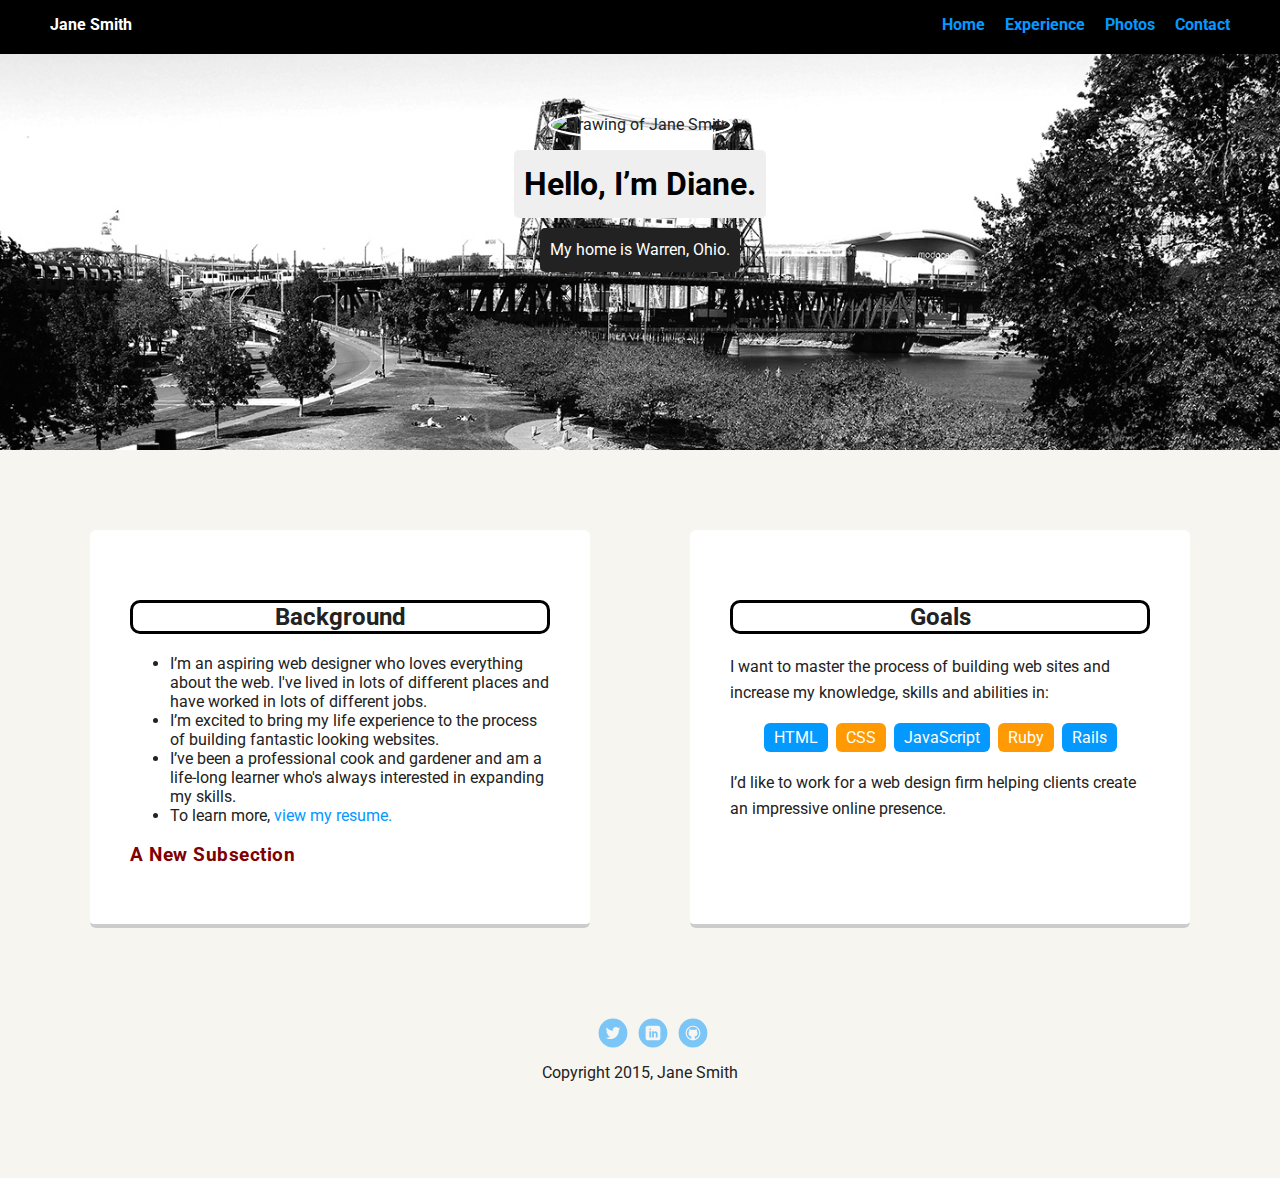
==== myWebsite/index.html @ e4b4df08 "Start coding" ====
<!doctype html>
<html lang="en">
<head>
  <meta charset="utf-8">
  <title>Diane Leigh's Profile</title>
  <meta name="viewport" content="width=device-width, initial-scale=1.0">
  <link rel="stylesheet" href="styles.css">
  <link href="https://fonts.googleapis.com/css?family=Muli%7CRoboto:400,300,500,700,900" rel="stylesheet"></head>
  <body>

    <div class="main-nav">
        <ul class="nav">
          <li class="name">Jane Smith</li>
          <li><a href="#">Home</a></li>
          <li><a href="resume.html">Experience</a></li>
          <li><a href="#">Photos</a></li>
          <li><a href="#">Contact</a></li>
        </ul>
    </div>

    <header>
      <img src="https://placeimg.com/400/400/people" alt="Drawing of Jane Smith" class="profile-image">
      <h1 class="tag name">Hello, I’m Diane.</h1>
      <p class="tag location">My home is Warren, Ohio.</p>
    </header>

    <main class="flex">
      <div class="card">
        <h2 class="card-title">Background</h2>
        <ul>
          <li>I’m an aspiring web designer who loves everything about the web. I've lived in lots of different places and have worked in lots of different jobs.</li>
          <li> I’m excited to bring my life experience to the process of building fantastic looking websites.</li>
          <li>I’ve been a professional cook and gardener and am a life-long learner who's always interested in expanding my skills.</li>
          <li>To learn more, <a href="resume.html">view my resume.</a></li>
      </ul>
      <h3>A New Subsection</h3>

        
      </div>

      <div class="card">
        <h2 class="card-title">Goals</h2>
        <p>I want to master the process of building web sites and increase my knowledge, skills and abilities in:</p>
        <ul class="skills">
          <li>HTML</li>
          <li>CSS</li>
          <li>JavaScript</li>
          <li>Ruby</li>
          <li>Rails</li>
        </ul>
        <p>I’d like to work for a web design firm helping clients create an impressive online presence.</p>
      </div>

    </main>
    <footer>
      <ul>
        <li><a href="http://twitter.com/treehouse" target="_blank" class="social twitter">Twitter</a></li>
        <li><a href="#" class="social linkedin">LinkedIn</a></li>
        <li><a href="#" class="social github">Github</a></li>
      </ul>
      <p class="copyright">Copyright 2015, Jane Smith</p>
    </footer>
  </body>
  </html>
---- myWebsite/styles.css ----
/* Global Layout Set-up */
* {
  box-sizing: border-box;
}

body {
  margin: 0;
  padding: 0;
  text-align: center;
  font-family: 'Roboto', sans-serif;
  color: #222;
  background: #f7f5f0;
}
/* Link Styles */

a {
  text-decoration: none;
  color: #0499ff;
}
a:hover {
  color: #6633ff;
}

/* Section Styles */

.main-nav {
  width: 100%;
  background: black;
  min-height: 30px;
  padding: 10px;
  position: fixed;
  text-align: center;
}
.nav {
  display: flex;
  justify-content: space-around;
  font-weight: 700;
  list-style-type: none;
  margin: 0 auto;
  padding: 0;
}
.nav .name {
  display: none;
}
.nav li {
  padding: 5px 10px 10px 10px;
}
.nav a {
  transition: all .5s;
}
.nav a:hover {
  color: white
}

header {
  text-align: center;
  background: url('images/portland.jpg') no-repeat top center ;
  background-size: cover;
  overflow: hidden;
  padding-top: 60px;
}
header {
  line-height: 1.5;
}
header .profile-image {
  margin-top: 50px;
  width: 150px;
  height: 150px;
  border-radius: 50%;
  border: 3px solid white;
  transition: all .5s;
}
header .profile-image:hover {
  transform: scale(1.2) rotate(360deg);
}
.tag {
  background-color: #efefef;
  color: black;
  padding: 10px;
  border-radius: 5px;
  display: table;
  margin: 10px auto;
}
.location {
  background-color: #222;
  color: white;
}
.card {
  margin: 30px;
  padding: 20px 40px 40px;
  max-width: 500px;
  text-align: left;
  background: #fff;
  border-bottom: 4px solid #ccc;
  border-radius: 6px;
}
.card:hover {
  border-color: #ff99ff;
}

ul.skills {
  padding: 0;
  text-align: center;
}

.skills li {
  border-radius: 6px;
  display: inline-block;
  background: #ff9904;
  color: white;
  padding: 5px 10px;
  margin: 2px;
}

.skills li:nth-child(odd) {
  background: #0399ff;
}

footer {
  width: 100%;
  min-height: 30px;
  padding: 20px 0 40px 20px;
}

footer .copyright {
  top: -8px;
  margin-right: 20px;
  font-size: .75em;
}

footer ul {
  list-style-type: none;
  margin: 0;
  padding: 0;
}

footer ul li {
  display: inline-block;
}

a.social {
  display: inline-block;
  text-indent: -9999px;
  margin-left: 5px;
  width: 30px;
  height: 30px;
  background-size: 30px 30px;
  opacity: .5;
  transition: all .25s;
}
a.twitter {
  background-image: url(images/twitter.svg);
}
a.linkedin {
  background-image: url(images/linkedin.svg);
}
a.github {
  background-image: url(images/github.svg);
}
a.social:hover {
  opacity: 1;
}
.clearfix {
  clear: both;
}

/* Styles for larger screens */
@media screen and (min-width: 720px) {

  .flex {
      display: flex;
      max-width: 1200px;
      justify-content: space-around;
      margin: 0 auto;
  }

  header {
    min-height: 450px;
  }

  .nav {
    max-width: 1200px;
  }

  .nav .name {
    display: block;
    margin-right: auto;
    color: white;
  }

  main {
    padding-top: 50px;
  }

  main p {
    line-height: 1.6em;
  }

  footer {
    font-size: 1.3em;
    max-width: 1200px;
    margin: 40px auto;
  }

}

h3 {
  color: maroon;
  letter-spacing: 0.5px;
}

.card-title {
  text-align: center;
  border: solid black 3px;
  border-radius: 10px;
  margin-top: 50px;
}
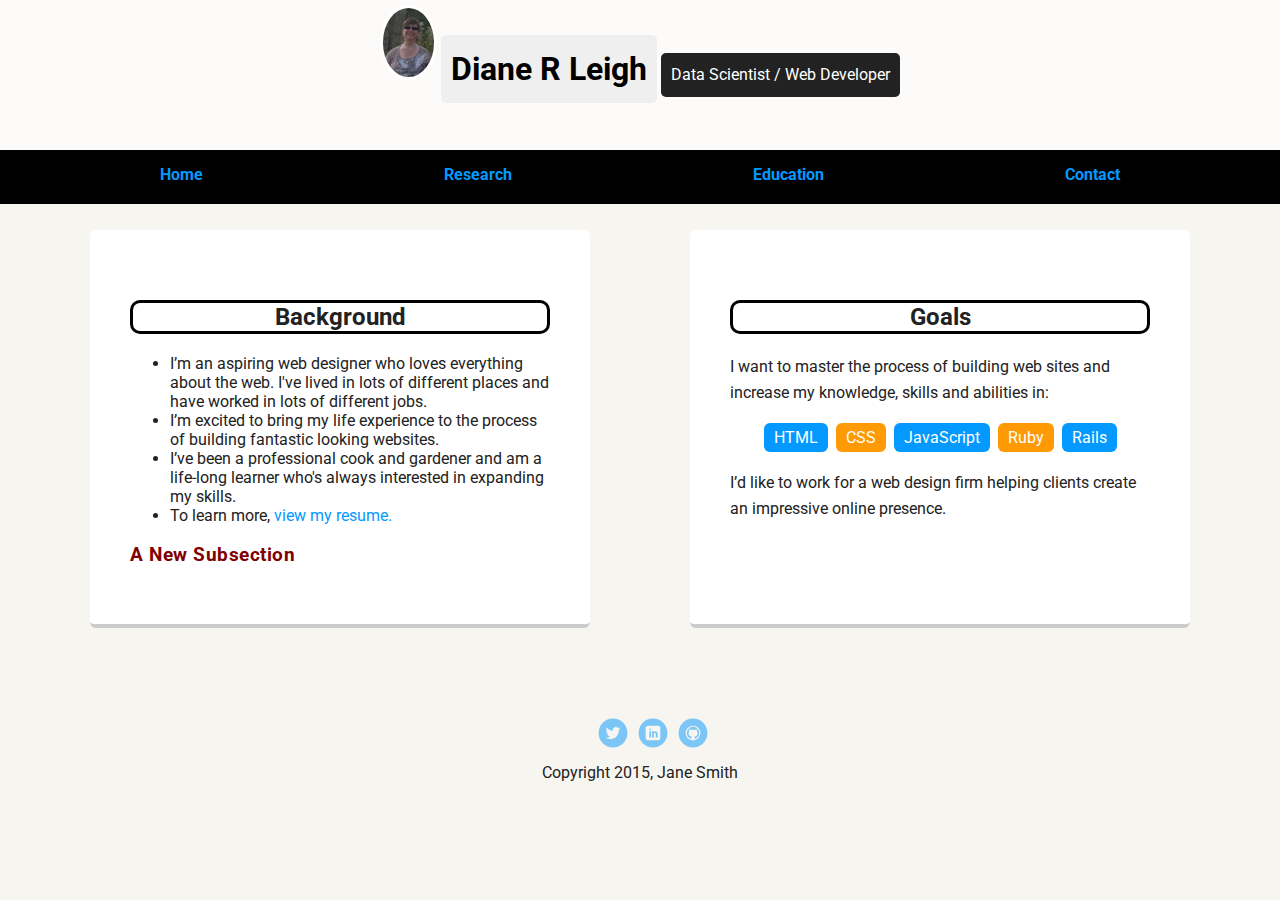
==== commit 91b53996: "add photo of me" ====
--- a/myWebsite/index.html
+++ b/myWebsite/index.html
@@ -8,21 +8,20 @@
   <link href="https://fonts.googleapis.com/css?family=Muli%7CRoboto:400,300,500,700,900" rel="stylesheet"></head>
   <body>
 
-    <div class="main-nav">
-        <ul class="nav">
-          <li class="name">Jane Smith</li>
-          <li><a href="#">Home</a></li>
-          <li><a href="resume.html">Experience</a></li>
-          <li><a href="#">Photos</a></li>
-          <li><a href="#">Contact</a></li>
-        </ul>
-    </div>
+    <header>
+      <img src="images\me.jpg" alt="Picture of Diane Leigh" class="profile-image">
+      <h1 class="tag name">Diane R Leigh</h1>
+      <p class="tag location">Data Scientist / Web Developer</p>
+    </header>
 
-    <header>
-      <img src="https://placeimg.com/400/400/people" alt="Drawing of Jane Smith" class="profile-image">
-      <h1 class="tag name">Hello, I’m Diane.</h1>
-      <p class="tag location">My home is Warren, Ohio.</p>
-    </header>
+      <div class="main-nav">
+          <ul class="nav">
+            <li><a href="#">Home</a></li>
+            <li><a href="resume.html">Research</a></li>
+            <li><a href="#">Education</a></li>
+            <li><a href="#">Contact</a></li>
+          </ul>
+      </div>
 
     <main class="flex">
       <div class="card">
@@ -35,7 +34,7 @@
       </ul>
       <h3>A New Subsection</h3>
 
-        
+
       </div>
 
       <div class="card">
--- a/myWebsite/styles.css
+++ b/myWebsite/styles.css
@@ -54,18 +54,20 @@
 
 header {
   text-align: center;
-  background: url('images/portland.jpg') no-repeat top center ;
-  background-size: cover;
+  background-image: url('images/programming.png') no-repeat top center ;
+  background-size: contain;
+  background-color: rgba(255,255,255,0.6);
   overflow: hidden;
-  padding-top: 60px;
+  padding-top: 0px;
+  background-blend-mode: lighten
 }
 header {
   line-height: 1.5;
 }
 header .profile-image {
-  margin-top: 50px;
-  width: 150px;
-  height: 150px;
+  margin-top: 5px;
+  display: inline;
+  height: 75px;
   border-radius: 50%;
   border: 3px solid white;
   transition: all .5s;
@@ -75,14 +77,16 @@
 }
 .tag {
   background-color: #efefef;
+  display: inline-block;
   color: black;
   padding: 10px;
   border-radius: 5px;
-  display: table;
+
   margin: 10px auto;
 }
 .location {
   background-color: #222;
+  display: inline-block;
   color: white;
 }
 .card {
@@ -175,7 +179,7 @@
   }
 
   header {
-    min-height: 450px;
+    min-height: 150px;
   }
 
   .nav {
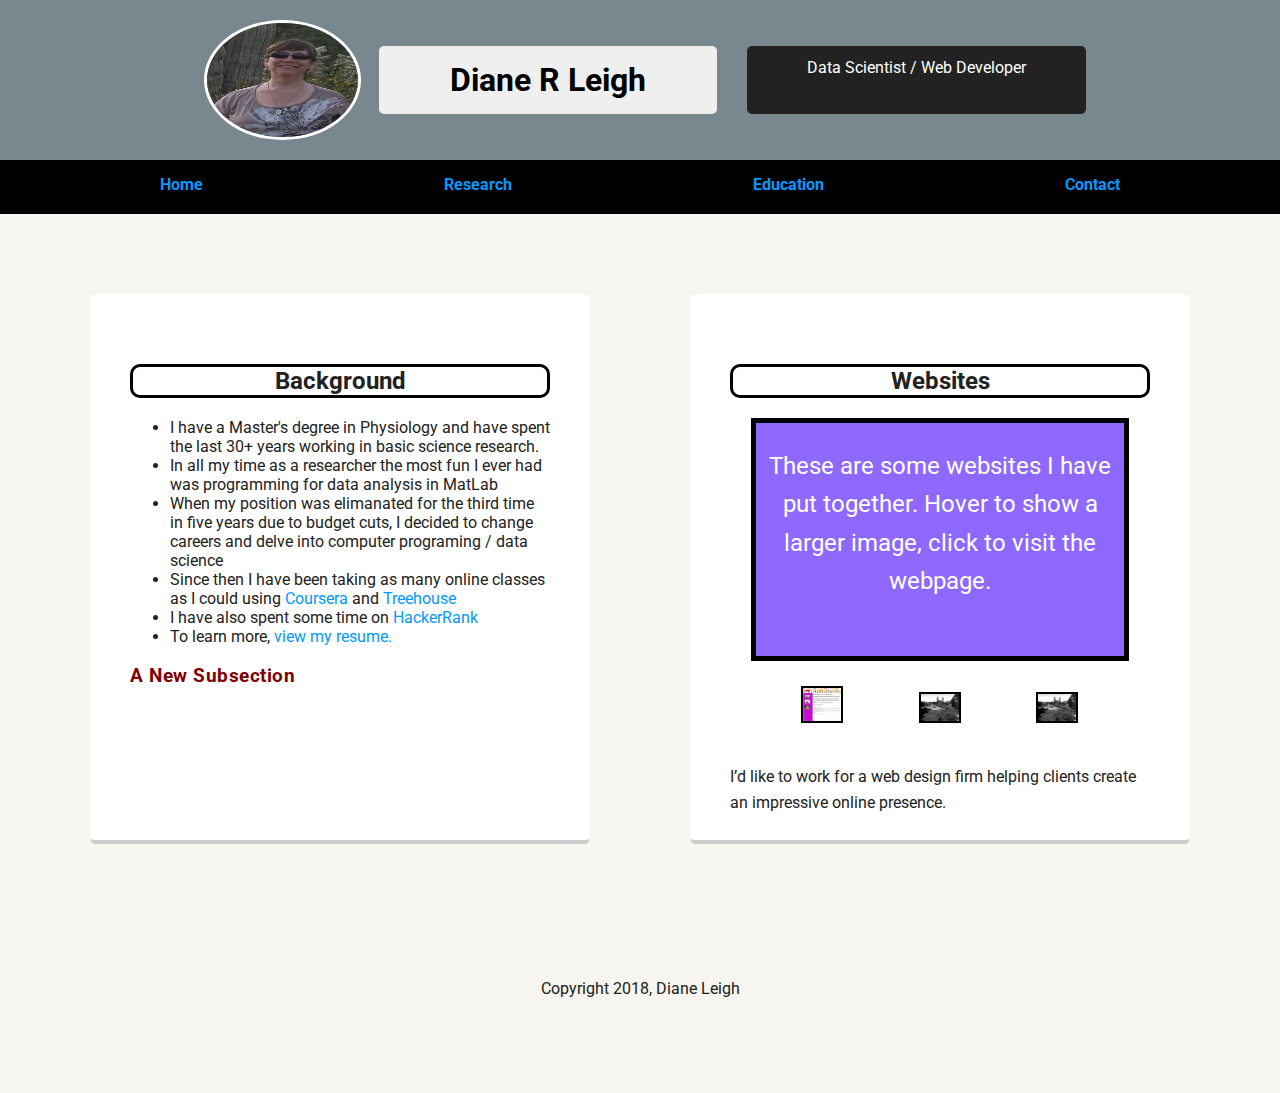
==== commit 17792cb1: "building the body of the home page" ====
--- a/myWebsite/index.html
+++ b/myWebsite/index.html
@@ -4,14 +4,18 @@
   <meta charset="utf-8">
   <title>Diane Leigh's Profile</title>
   <meta name="viewport" content="width=device-width, initial-scale=1.0">
-  <link rel="stylesheet" href="styles.css">
+  <link rel="stylesheet" href="css/styles.css">
+  <link rel="stylesheet" href="css/gallery.css">
+	<script src = "js/gallery.js"></script>
   <link href="https://fonts.googleapis.com/css?family=Muli%7CRoboto:400,300,500,700,900" rel="stylesheet"></head>
   <body>
 
     <header>
-      <img src="images\me.jpg" alt="Picture of Diane Leigh" class="profile-image">
-      <h1 class="tag name">Diane R Leigh</h1>
-      <p class="tag location">Data Scientist / Web Developer</p>
+      <div class="wrapper">
+        <img src="images\me.jpg" alt="Picture of Diane Leigh" class="profile-image">
+        <h1 class="tag name">Diane R Leigh</h1>
+        <p class="tag profession">Data Scientist / Web Developer</p>
+      </div>
     </header>
 
       <div class="main-nav">
@@ -27,26 +31,30 @@
       <div class="card">
         <h2 class="card-title">Background</h2>
         <ul>
-          <li>I’m an aspiring web designer who loves everything about the web. I've lived in lots of different places and have worked in lots of different jobs.</li>
-          <li> I’m excited to bring my life experience to the process of building fantastic looking websites.</li>
-          <li>I’ve been a professional cook and gardener and am a life-long learner who's always interested in expanding my skills.</li>
+          <li>I have a Master's degree in Physiology and have spent the last 30+ years working in basic science research.</li>
+          <li> In all my time as a researcher the most fun I ever had was programming for data analysis in MatLab</li>
+          <li>When my position was elimanated for the third time in five years due to budget cuts, I decided to change careers and delve into computer programing / data science</li>
+          <li>Since then I have been taking as many online classes as I could using <a href="https://www.coursera.org/user/eecc54e8685ad03a253996fc8cf2ed9f" target="_blank">Coursera</a> and <a href="https://teamtreehouse.com/dianeleigh" target="_blank">Treehouse</a></li>
+          <li>I have also spent some time on <a href="https://www.hackerrank.com/leighd2008" target="_blank">HackerRank</a></li>
           <li>To learn more, <a href="resume.html">view my resume.</a></li>
       </ul>
       <h3>A New Subsection</h3>
 
 
       </div>
+<!--"https://leighd2008.github.io/Music-Express-Party/index.html"-->
+      <div class="card">
+        <h2 class="card-title">Websites</h2>
+        <div id = "image">
+          <p>These are some websites I have put together. Hover to show a larger image, click to visit the webpage.</p>
+        </div>
+          <img class = "preview" alt = "Children's Parties by Music Express" src ="images\Amber_website.png"
+           onmouseover = "upDate(this)" onmouseout = "unDo()">
 
-      <div class="card">
-        <h2 class="card-title">Goals</h2>
-        <p>I want to master the process of building web sites and increase my knowledge, skills and abilities in:</p>
-        <ul class="skills">
-          <li>HTML</li>
-          <li>CSS</li>
-          <li>JavaScript</li>
-          <li>Ruby</li>
-          <li>Rails</li>
-        </ul>
+        	<img class = "preview" alt = "Scott's website" src = "images\portland.jpg" onmouseover = "upDate(this)" onmouseout = "unDo()">
+
+        	<img class = "preview" alt = "Robin's Website" src = "images\portland.jpg" onmouseover = "upDate(this)" onmouseout = "unDo()">
+
         <p>I’d like to work for a web design firm helping clients create an impressive online presence.</p>
       </div>
 
@@ -54,10 +62,10 @@
     <footer>
       <ul>
         <li><a href="http://twitter.com/treehouse" target="_blank" class="social twitter">Twitter</a></li>
-        <li><a href="#" class="social linkedin">LinkedIn</a></li>
-        <li><a href="#" class="social github">Github</a></li>
+        <li><a href="https://www.linkedin.com/in/diane-leigh-5251a275/" target="_blank" class="social linkedin">LinkedIn</a></li>
+        <li><a href="https://github.com/leighd2008/" target="_blank" class="social github">Github</a></li>
       </ul>
-      <p class="copyright">Copyright 2015, Jane Smith</p>
+      <p class="copyright">Copyright 2018, Diane Leigh</p>
     </footer>
   </body>
   </html>
--- a/myWebsite/css/styles.css
+++ b/myWebsite/css/styles.css
@@ -0,0 +1,238 @@
+/* Global Layout Set-up */
+* {
+  box-sizing: border-box;
+}
+
+body {
+  margin: 0;
+  padding: 0;
+  text-align: center;
+  font-family: 'Roboto', sans-serif;
+  color: #222;
+  background: #f7f5f0;
+}
+/* Link Styles */
+
+a {
+  text-decoration: none;
+  color: #0499ff;
+}
+a:hover {
+  color: #6633ff;
+}
+
+/* Section Styles */
+
+.main-nav {
+  width: 100%;
+  background: black;
+  min-height: 30px;
+  padding: 10px;
+  /*position: fixed;*/
+  text-align: center;
+}
+.nav {
+  display: flex;
+  justify-content: space-around;
+  font-weight: 700;
+  list-style-type: none;
+  margin: 0 auto;
+  padding: 0;
+}
+.nav .name {
+  display: none;
+}
+.nav li {
+  padding: 5px 10px 10px 10px;
+}
+.nav a {
+  transition: all .5s;
+}
+.nav a:hover {
+  color: white
+}
+
+header {
+  text-align: center;
+  background: url('images/background.png') no-repeat top center ;
+  background-color: rgba(117,132,138,0.97);
+  background-blend-mode: lighten;
+  overflow: hidden;
+  padding-top: 0px;
+
+}
+header {
+  line-height: 1.5;
+}
+
+.wrapper {
+  display: grid;
+  grid-template-columns: repeat(7, 1fr);
+  grid-gap: 10px;
+}
+.profile-image {
+  grid-column: 2;
+  grid-row: 1 / 4;
+}
+.tag {
+  grid-column: 3 / 5;
+  grid-row: 2;
+}
+.profession {
+  grid-column: 5 / 7;
+  grid-row: 2;
+}
+header .profile-image {
+  margin: 20px;
+  display: block;
+  height: 120px;
+  border-radius: 50%;
+  border: 3px solid white;
+  transition: all .5s;
+}
+header .profile-image:hover {
+  transform: scale(1.2) rotate(360deg);
+}
+.tag {
+  background-color: #efefef;
+  display: block;
+  color: black;
+  margin: 10px;
+  padding: 10px;
+  border-radius: 5px;
+}
+.profession {
+  background-color: #222;
+  display: block;
+  color: white;
+}
+.card {
+  margin: 30px;
+  padding: 20px 40px 40px;
+  max-width: 500px;
+  text-align: left;
+  background: #fff;
+  border-bottom: 4px solid #ccc;
+  border-radius: 6px;
+}
+.card:hover {
+  border-color: #ff99ff;
+}
+
+ul.skills {
+  padding: 0;
+  text-align: center;
+}
+
+.skills li {
+  border-radius: 6px;
+  display: inline-block;
+  background: #ff9904;
+  color: white;
+  padding: 5px 10px;
+  margin: 2px;
+}
+
+.skills li:nth-child(odd) {
+  background: #0399ff;
+}
+
+footer {
+  width: 100%;
+  min-height: 30px;
+  padding: 20px 0 40px 20px;
+}
+
+footer .copyright {
+  top: -8px;
+  margin-right: 20px;
+  font-size: .75em;
+}
+
+footer ul {
+  list-style-type: none;
+  margin: 0;
+  padding: 0;
+}
+
+footer ul li {
+  display: inline-block;
+}
+
+a.social {
+  display: inline-block;
+  text-indent: -9999px;
+  margin-left: 5px;
+  width: 30px;
+  height: 30px;
+  background-size: 30px 30px;
+  opacity: .5;
+  transition: all .25s;
+}
+a.twitter {
+  background-image: url(images/twitter.svg);
+}
+a.linkedin {
+  background-image: url(images/linkedin.svg);
+}
+a.github {
+  background-image: url(images/github.svg);
+}
+a.social:hover {
+  opacity: 1;
+}
+.clearfix {
+  clear: both;
+}
+
+/* Styles for larger screens */
+@media screen and (min-width: 720px) {
+
+  .flex {
+      display: flex;
+      max-width: 1200px;
+      justify-content: space-around;
+      margin: 0 auto;
+  }
+
+  header {
+    min-height: 150px;
+  }
+
+  .nav {
+    max-width: 1200px;
+  }
+
+  .nav .name {
+    display: block;
+    margin-right: auto;
+    color: white;
+  }
+
+  main {
+    padding-top: 50px;
+  }
+
+  main p {
+    line-height: 1.6em;
+  }
+
+  footer {
+    font-size: 1.3em;
+    max-width: 1200px;
+    margin: 40px auto;
+  }
+
+}
+
+h3 {
+  color: maroon;
+  letter-spacing: 0.5px;
+}
+
+.card-title {
+  text-align: center;
+  border: solid black 3px;
+  border-radius: 10px;
+  margin-top: 50px;
+}
--- a/myWebsite/css/gallery.css
+++ b/myWebsite/css/gallery.css
@@ -0,0 +1,27 @@
+/*Name this external file gallery.css*/
+
+#image{
+    line-height:5;
+		width: 90%;
+    height: 50%;
+		border:5px solid black;
+		margin:0 auto;
+    background-color: #8e68ff;
+    background-image: url('');
+    background-repeat: no-repeat;
+    color:#FFFFFF;
+    text-align: center;
+    background-size: 100%;
+    margin-bottom:25px;
+    font-size: 150%;
+}
+.preview{
+		width:10%;
+		margin-left:17%;
+		margin-bottom: 5%;
+    border: 2px solid black;
+}
+img{
+		width:90%;
+		
+}
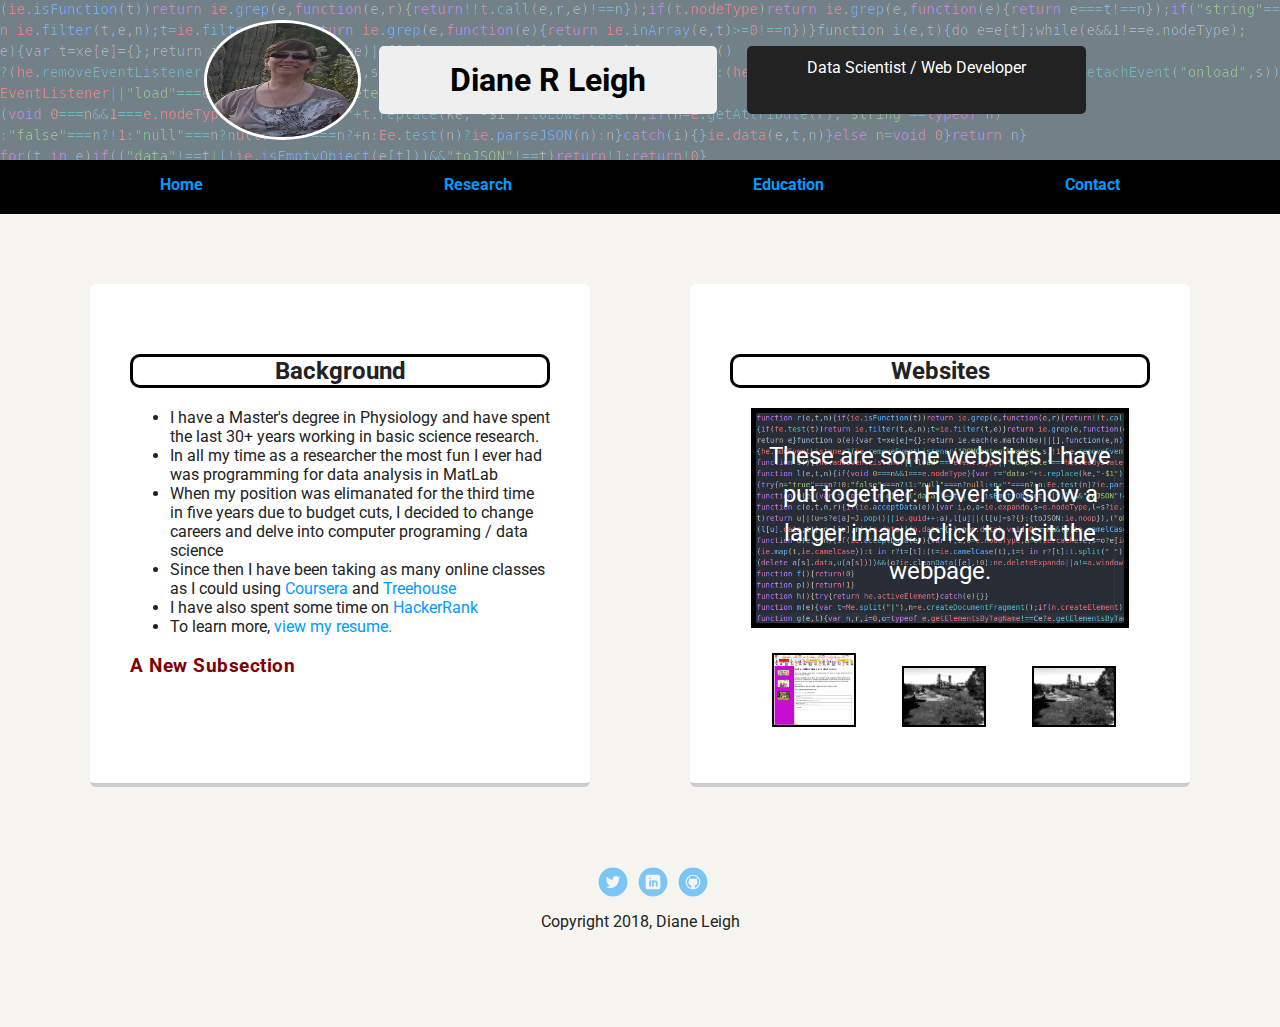
==== commit 4bc5a162: "fixing website hover" ====
--- a/myWebsite/index.html
+++ b/myWebsite/index.html
@@ -48,6 +48,10 @@
         <div id = "image">
           <p>These are some websites I have put together. Hover to show a larger image, click to visit the webpage.</p>
         </div>
+        <div id = "img-caption">
+          
+        </div>
+        <p></p>
           <img class = "preview" alt = "Children's Parties by Music Express" src ="images\Amber_website.png"
            onmouseover = "upDate(this)" onmouseout = "unDo()">
 
@@ -55,7 +59,7 @@
 
         	<img class = "preview" alt = "Robin's Website" src = "images\portland.jpg" onmouseover = "upDate(this)" onmouseout = "unDo()">
 
-        <p>I’d like to work for a web design firm helping clients create an impressive online presence.</p>
+        <!--<p>I’d like to work for a web design firm helping clients create an impressive online presence.</p>-->
       </div>
 
     </main>
--- a/myWebsite/css/styles.css
+++ b/myWebsite/css/styles.css
@@ -54,7 +54,7 @@
 
 header {
   text-align: center;
-  background: url('images/background.png') no-repeat top center ;
+  background: url('../images/background.png') no-repeat top center ;
   background-color: rgba(117,132,138,0.97);
   background-blend-mode: lighten;
   overflow: hidden;
@@ -107,7 +107,7 @@
   color: white;
 }
 .card {
-  margin: 30px;
+  margin: 20px;
   padding: 20px 40px 40px;
   max-width: 500px;
   text-align: left;
@@ -170,13 +170,13 @@
   transition: all .25s;
 }
 a.twitter {
-  background-image: url(images/twitter.svg);
+  background-image: url(../images/twitter.svg);
 }
 a.linkedin {
-  background-image: url(images/linkedin.svg);
+  background-image: url(../images/linkedin.svg);
 }
 a.github {
-  background-image: url(images/github.svg);
+  background-image: url(../images/github.svg);
 }
 a.social:hover {
   opacity: 1;
--- a/myWebsite/css/gallery.css
+++ b/myWebsite/css/gallery.css
@@ -7,21 +7,21 @@
 		border:5px solid black;
 		margin:0 auto;
     background-color: #8e68ff;
-    background-image: url('');
+    background-image: url('../images/background.png');
     background-repeat: no-repeat;
     color:#FFFFFF;
     text-align: center;
-    background-size: 100%;
+    background-size: cover;
     margin-bottom:25px;
     font-size: 150%;
 }
 .preview{
-		width:10%;
-		margin-left:17%;
+		width:20%;
+		margin-left:10%;
 		margin-bottom: 5%;
     border: 2px solid black;
 }
 img{
 		width:90%;
-		
+
 }
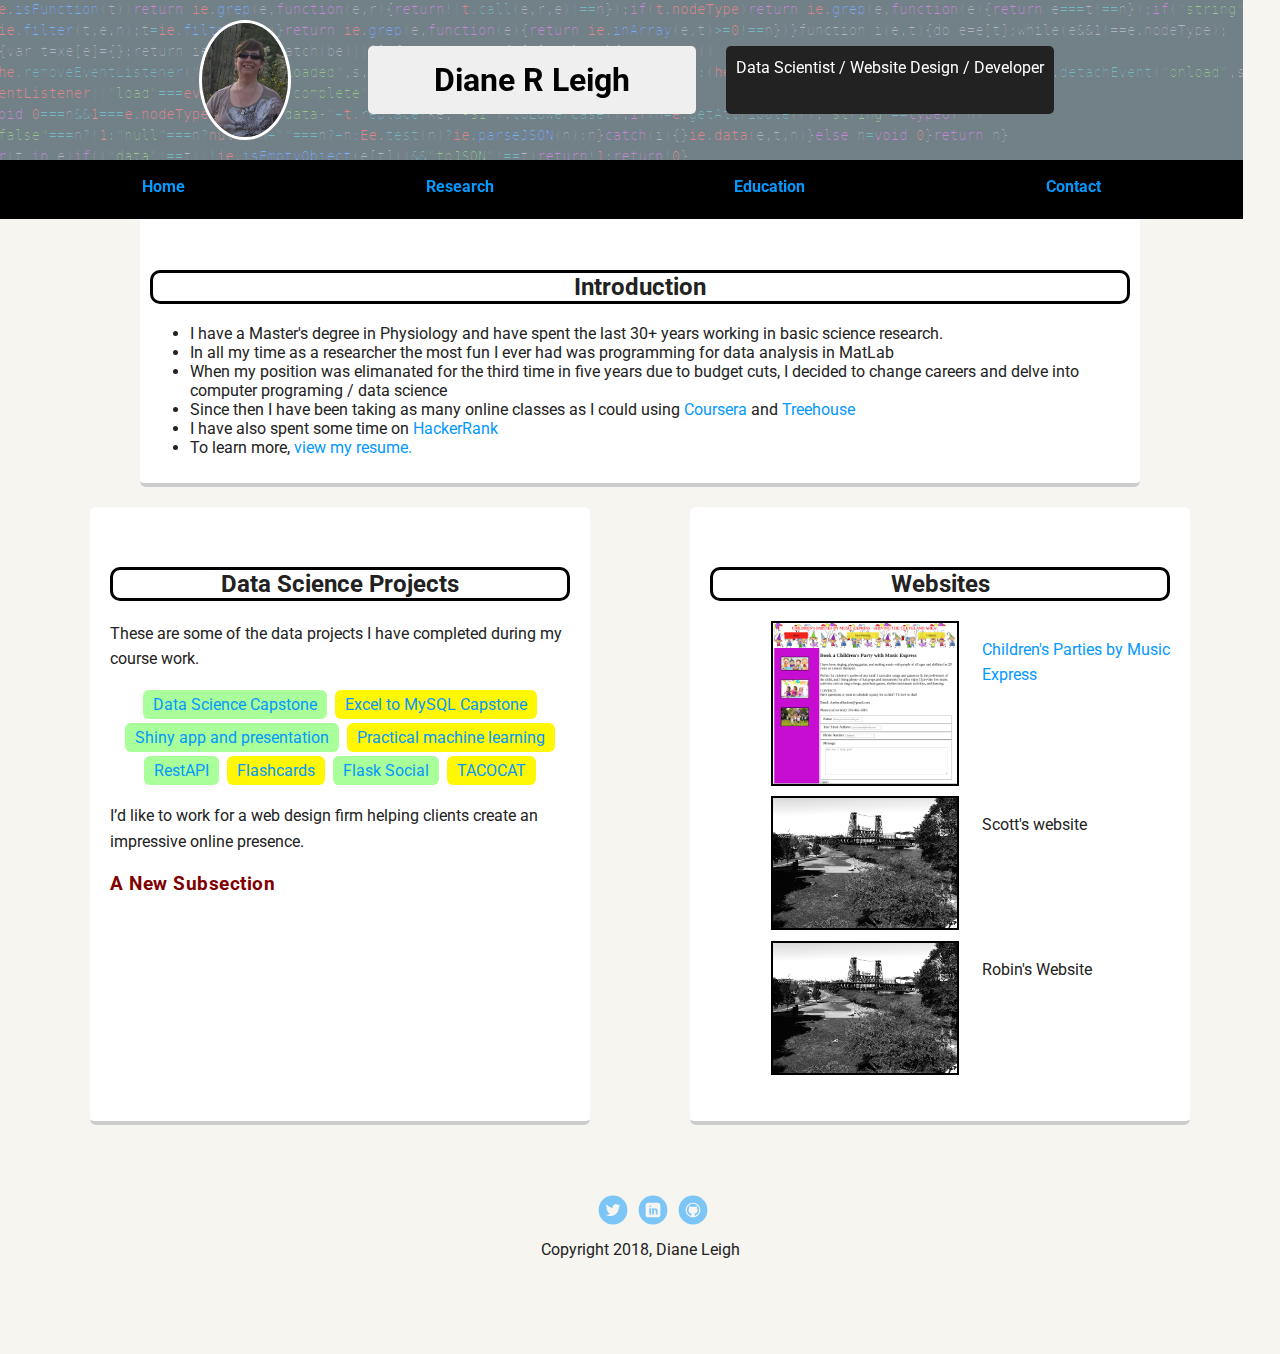
==== commit 2fae4f39: "Add links and cleaning up home page" ====
--- a/myWebsite/index.html
+++ b/myWebsite/index.html
@@ -5,19 +5,17 @@
   <title>Diane Leigh's Profile</title>
   <meta name="viewport" content="width=device-width, initial-scale=1.0">
   <link rel="stylesheet" href="css/styles.css">
-  <link rel="stylesheet" href="css/gallery.css">
+  <link rel="stylesheet" href="css/websites.css">
 	<script src = "js/gallery.js"></script>
   <link href="https://fonts.googleapis.com/css?family=Muli%7CRoboto:400,300,500,700,900" rel="stylesheet"></head>
   <body>
 
     <header>
       <div class="wrapper">
-        <img src="images\me.jpg" alt="Picture of Diane Leigh" class="profile-image">
+        <img src="images/me.jpg" alt="Picture of Diane Leigh" class="profile-image">
         <h1 class="tag name">Diane R Leigh</h1>
-        <p class="tag profession">Data Scientist / Web Developer</p>
+        <p class="tag profession">Data Scientist / Website Design / Developer</p>
       </div>
-    </header>
-
       <div class="main-nav">
           <ul class="nav">
             <li><a href="#">Home</a></li>
@@ -26,42 +24,61 @@
             <li><a href="#">Contact</a></li>
           </ul>
       </div>
-
-    <main class="flex">
-      <div class="card">
-        <h2 class="card-title">Background</h2>
-        <ul>
-          <li>I have a Master's degree in Physiology and have spent the last 30+ years working in basic science research.</li>
-          <li> In all my time as a researcher the most fun I ever had was programming for data analysis in MatLab</li>
-          <li>When my position was elimanated for the third time in five years due to budget cuts, I decided to change careers and delve into computer programing / data science</li>
-          <li>Since then I have been taking as many online classes as I could using <a href="https://www.coursera.org/user/eecc54e8685ad03a253996fc8cf2ed9f" target="_blank">Coursera</a> and <a href="https://teamtreehouse.com/dianeleigh" target="_blank">Treehouse</a></li>
-          <li>I have also spent some time on <a href="https://www.hackerrank.com/leighd2008" target="_blank">HackerRank</a></li>
-          <li>To learn more, <a href="resume.html">view my resume.</a></li>
-      </ul>
-      <h3>A New Subsection</h3>
+    </header>
 
 
-      </div>
-<!--"https://leighd2008.github.io/Music-Express-Party/index.html"-->
-      <div class="card">
-        <h2 class="card-title">Websites</h2>
-        <div id = "image">
-          <p>These are some websites I have put together. Hover to show a larger image, click to visit the webpage.</p>
+    <main>
+      <section class="top">
+          <div class="card_intro">
+            <h2 class="card-title">Introduction</h2>
+            <ul>
+              <li>I have a Master's degree in Physiology and have spent the last 30+ years working in basic science research.</li>
+              <li> In all my time as a researcher the most fun I ever had was programming for data analysis in MatLab</li>
+              <li>When my position was elimanated for the third time in five years due to budget cuts, I decided to change careers and delve into computer programing / data science</li>
+              <li>Since then I have been taking as many online classes as I could using <a href="https://www.coursera.org/user/eecc54e8685ad03a253996fc8cf2ed9f" target="_blank">Coursera</a> and <a href="https://teamtreehouse.com/dianeleigh" target="_blank">Treehouse</a></li>
+              <li>I have also spent some time on <a href="https://www.hackerrank.com/leighd2008" target="_blank">HackerRank</a></li>
+              <li>To learn more, <a href="resume.html">view my resume.</a></li>
+            </ul>
+          </div>
+      </section>
+
+      <section class="flex">
+          <div class="card">
+            <h2 class="card-title">Data Science Projects</h2>
+            <p>These are some of the data projects I have completed during my course work.</p>
+            <ul class="skills">
+              <li><a href="https://leighd2008.github.io/Data_Science_Capstone" target="_blank">Data Science Capstone </a></li>
+              <li><a href="https://leighd2008.github.io/Music-Express-Party/index.html" target="_blank">Excel to MySQL Capstone </a></li>
+              <li><a href="https://leighd2008.github.io/https://github.com/leighd2008/DDP-Week4-Shiny-Application" target="_blank">Shiny app and presentation</a></li>
+              <li><a href="https://leighd2008.github.io/practicalmachinelearning/" target="_blank">Practical machine learning </a></li>
+              <li><a href="https://leighd2008.github.io/Music-Express-Party/index.html" target="_blank">RestAPI </a></li>
+              <li><a href="https://leighd2008.github.io/Music-Express-Party/index.html" target="_blank">Flashcards </a></li>
+              <li><a href="https://leighd2008.github.io/Music-Express-Party/index.html" target="_blank">Flask Social </a></li>
+              <li><a href="https://leighd2008.github.io/tacocat" target="_blank">TACOCAT </a></li>
+
+            </ul>
+            <p>I’d like to work for a web design firm helping clients create an impressive online presence.</p>
+          <h3>A New Subsection</h3>
+
+
+          </div>
+
+        <div class="card">
+          <h2 class="card-title">Websites</h2>
+          <ul>
+            <li class="website"><img class = "preview" alt = "Children's Parties by Music Express" src ="images/Amber_website.png">
+              <p class="description"><a href="https://leighd2008.github.io/Music-Express-Party/index.html" target="_blank">Children's Parties by Music Express</a></p>
+            </li>
+            <li class="website"><img class = "preview" alt = "Scott's website" src = "images/portland.jpg" >
+              <p class="description">Scott's website</p>
+           </li>
+           <li class="website"><img class = "preview" alt = "Robin's Website" src = "images/portland.jpg">
+             <p class="description">Robin's Website</p>
+           </li>
+         </ul>
         </div>
-        <div id = "img-caption">
-          
-        </div>
-        <p></p>
-          <img class = "preview" alt = "Children's Parties by Music Express" src ="images\Amber_website.png"
-           onmouseover = "upDate(this)" onmouseout = "unDo()">
 
-        	<img class = "preview" alt = "Scott's website" src = "images\portland.jpg" onmouseover = "upDate(this)" onmouseout = "unDo()">
-
-        	<img class = "preview" alt = "Robin's Website" src = "images\portland.jpg" onmouseover = "upDate(this)" onmouseout = "unDo()">
-
-        <!--<p>I’d like to work for a web design firm helping clients create an impressive online presence.</p>-->
-      </div>
-
+      </section>
     </main>
     <footer>
       <ul>
--- a/myWebsite/css/styles.css
+++ b/myWebsite/css/styles.css
@@ -59,6 +59,7 @@
   background-blend-mode: lighten;
   overflow: hidden;
   padding-top: 0px;
+  position: fixed;
 
 }
 header {
@@ -107,8 +108,8 @@
   color: white;
 }
 .card {
-  margin: 20px;
-  padding: 20px 40px 40px;
+  margin: 10px;
+  padding: 10px 20px 20px;
   max-width: 500px;
   text-align: left;
   background: #fff;
@@ -119,6 +120,20 @@
   border-color: #ff99ff;
 }
 
+.card_intro {
+  margin: 10px;
+  padding: 10px 10px 10px;
+  /*width: 90%*/
+  max-width: 1000px;
+  text-align: left;
+  background: #fff;
+  border-bottom: 4px solid #ccc;
+  border-radius: 6px;
+}
+.card_intro:hover {
+  border-color: #ff99ff;
+}
+
 ul.skills {
   padding: 0;
   text-align: center;
@@ -127,14 +142,14 @@
 .skills li {
   border-radius: 6px;
   display: inline-block;
-  background: #ff9904;
+  background: #fff704;
   color: white;
   padding: 5px 10px;
   margin: 2px;
 }
 
 .skills li:nth-child(odd) {
-  background: #0399ff;
+  background: #a9ff99;
 }
 
 footer {
@@ -195,6 +210,13 @@
       margin: 0 auto;
   }
 
+  .top {
+      display: flex;
+      max-width: 1200px;
+      justify-content: space-around;
+      margin: 0 auto;
+  }
+
   header {
     min-height: 150px;
   }
@@ -210,7 +232,7 @@
   }
 
   main {
-    padding-top: 50px;
+    padding-top: 200px;
   }
 
   main p {
--- a/myWebsite/css/websites.css
+++ b/myWebsite/css/websites.css
@@ -0,0 +1,25 @@
+/*Name this external file gallery.css*/
+
+
+.preview{
+    grid-column: 1;
+    grid-row: 1;
+		width:90%;
+		margin-left:10%;
+		margin-bottom: 5%;
+    border: 2px solid black;
+}
+
+.description{
+  grid-column: 2;
+  grid-row: 1;
+  width:90%;
+  margin-left:10%;
+  margin-bottom: 5%;
+}
+
+.website{
+  display: grid;
+  grid-template-columns: repeat(2, 1fr);
+  grid-gap: 2px;
+}
